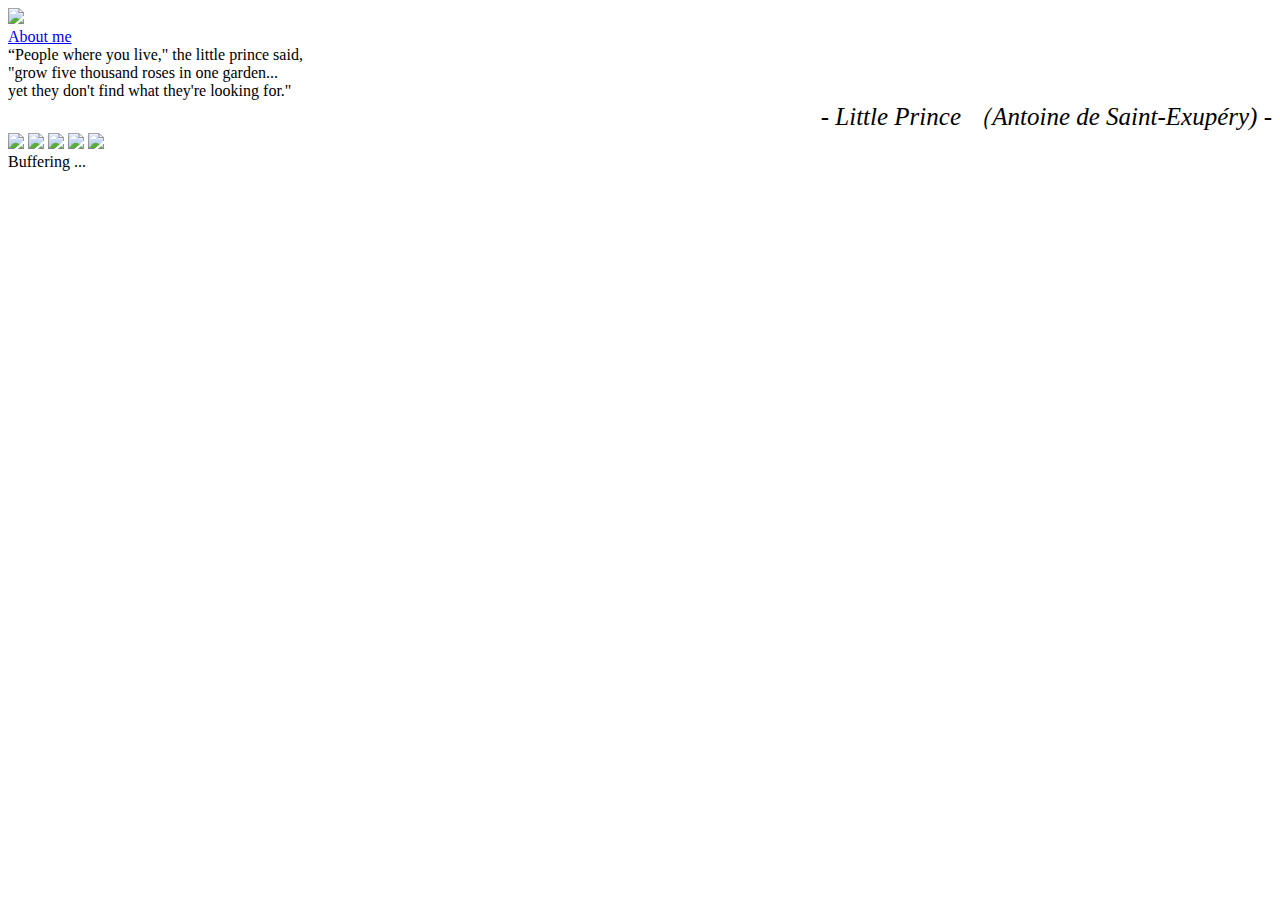
==== index.html @ 3e722022 "asd" ====
<!DOCTYPE html>
<html lang="en">

<head>
    <link rel="stylesheet" href="demo.css">
    <link rel="stylesheet" href="music.css">
    <link rel="stylesheet" type="text/css" href="https://fonts.googleapis.com/css?family=Amatic+SC" />
    <title>Favorite Abditory</title>
    <meta charset="UTF-8">
    <link rel="icon" type="image/svg+xml" href="favicon.svg">
    <meta name="viewport" content="width=device-width, initial-scale=1">
    <link rel="stylesheet" href="https://pro.fontawesome.com/releases/v5.10.0/css/all.css"
        integrity="sha384-AYmEC3Yw5cVb3ZcuHtOA93w35dYTsvhLPVnYs9eStHfGJvOvKxVfELGroGkvsg+p" crossorigin="anonymous" />
    <script src="https://cdnjs.cloudflare.com/ajax/libs/jquery/3.6.0/jquery.min.js"
        integrity="sha512-894YE6QWD5I59HgZOGReFYm4dnWc1Qt5NtvYSaNcOP+u1T9qYdvdihz0PPSiiqn/+/3e7Jo4EaG7TubfWGUrMQ=="
        crossorigin="anonymous" referrerpolicy="no-referrer"></script>
    <script src="https://cdnjs.cloudflare.com/ajax/libs/gsap/1.18.0/TweenMax.min.js"></script>
</head>

<body>
    <div id="main" class="main">
        <div class="header">
            <div class="container">
                <div id="logo" class="header-left flex">
                    <div class="logo flex">
                        <img src="logo.svg">
                    </div>
                </div>
                <div class="header-right flex">
                    <a href="https://google.com"><span>About me</span></a>
                </div>
            </div>
        </div>
        <div class="story">
            <div class="text_story">
                <div class="fade-in-up">
                    <span>“People where you live," the little prince said,
                        <br>"grow five thousand roses in one garden...
                        <br>yet they don't find what they're looking for."
                    </span>
                    <br>
                    <div style="text-align:right">
                        <small style="font-style:italic;font-size:25px; text-align:right;">- Little Prince （Antoine de Saint-Exupéry) -</small>
                    </div>
                </div>
            </div>
        </div>
        <div class="wrapperPlayer">
            <div id="app-cover"></div>
            <div id="player">
                <div id="player-track">
                    <div id="album-name"></div>
                    <div id="track-name"></div>
                    <div id="track-time">
                        <div id="current-time"></div>
                        <div id="track-length"></div>
                    </div>
                    <div id="s-area">
                        <div id="ins-time"></div>
                        <div id="s-hover"></div>
                        <div id="seek-bar"></div>
                    </div>
                </div>
                <div id="player-content">
                    <div id="album-art">
                        <img src="music/img/img1.jpg" class="active" id="_1">
                        <img src="music/img/img2.jpg" id="_2">
                        <img src="music/img/img3.jpg" id="_3">
                        <img src="music/img/img4.jpg" id="_4">
                        <img src="music/img/img5.jpg" id="_5">
                        <div id="buffer-box">Buffering ...</div>
                    </div>
                    <div id="player-controls">
                        <div class="control">
                            <div class="button" id="play-previous">
                                <i class="fas fa-backward"></i>
                            </div>
                        </div>
                        <div class="control">
                            <div class="button" id="play-pause-button">
                                <i class="fas fa-play"></i>
                            </div>
                        </div>
                        <div class="control">
                            <div class="button" id="play-next">
                                <i class="fas fa-forward"></i>
                            </div>
                        </div>
                    </div>
                </div>
            </div>

        </div>

    </div>
</body>
<script type="text/javascript" src="controlmusic.js"></script>
<script type="text/javascript" src="petal.js"></script>
<script type="text/javascript" src="controller.js"></script>
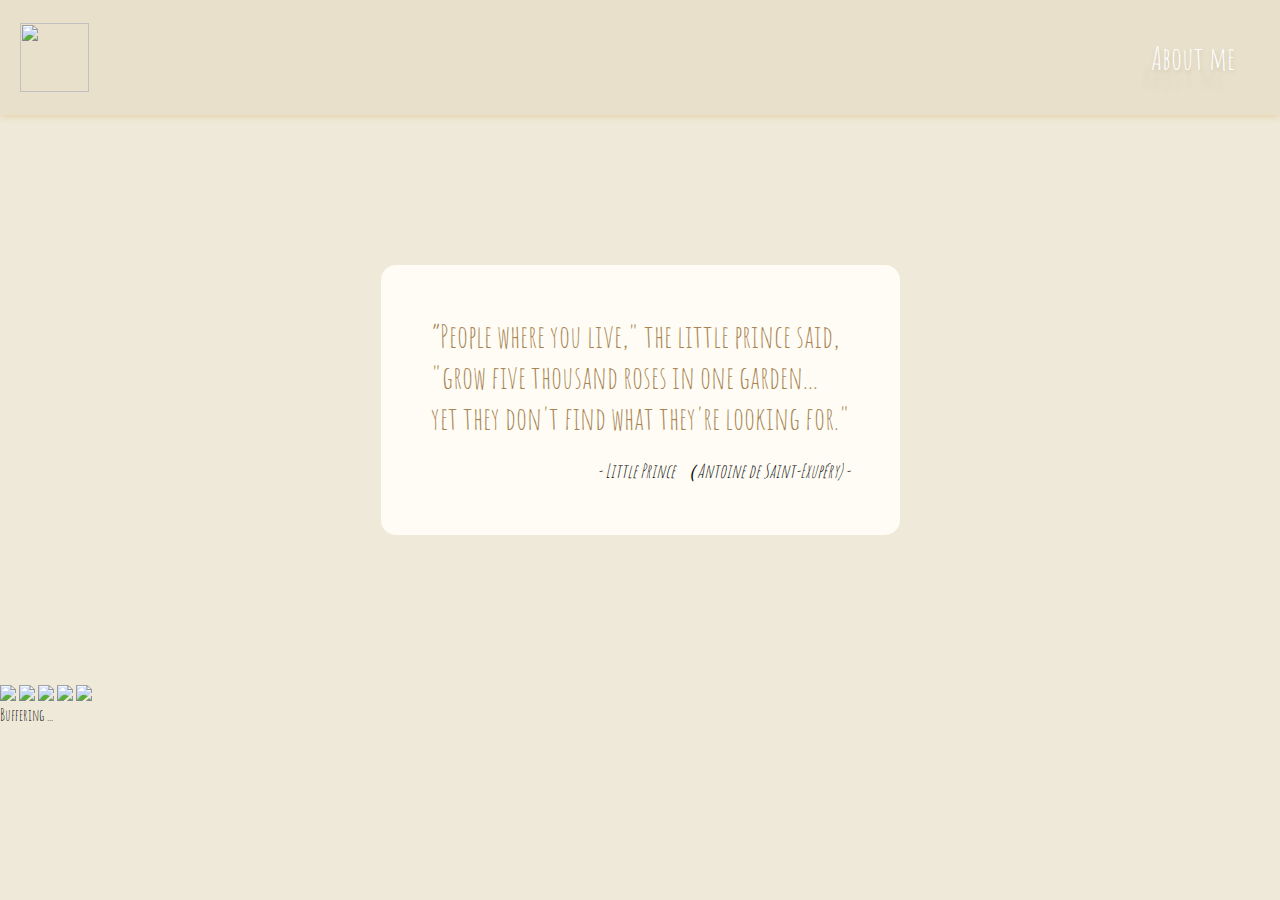
==== commit eb285696: "asdasd" ====
--- a/index.html
+++ b/index.html
@@ -40,7 +40,7 @@
                     </span>
                     <br>
                     <div style="text-align:right">
-                        <small style="font-style:italic;font-size:25px; text-align:right;">- Little Prince （Antoine de Saint-Exupéry) -</small>
+                        <small style="font-style:italic; font-size:1.2rem; text-align:right;">- Little Prince （Antoine de Saint-Exupéry) -</small>
                     </div>
                 </div>
             </div>
@@ -71,18 +71,18 @@
                         <div id="buffer-box">Buffering ...</div>
                     </div>
                     <div id="player-controls">
-                        <div class="control">
-                            <div class="button" id="play-previous">
+                        <div class="control flex">
+                            <div class="button flex" id="play-previous">
                                 <i class="fas fa-backward"></i>
                             </div>
                         </div>
-                        <div class="control">
-                            <div class="button" id="play-pause-button">
+                        <div class="control flex">
+                            <div class="button flex" id="play-pause-button">
                                 <i class="fas fa-play"></i>
                             </div>
                         </div>
-                        <div class="control">
-                            <div class="button" id="play-next">
+                        <div class="control flex">
+                            <div class="button flex" id="play-next">
                                 <i class="fas fa-forward"></i>
                             </div>
                         </div>
--- a/demo.css
+++ b/demo.css
@@ -0,0 +1,256 @@
+body {
+	background: #EEE9D9;
+	font-family: "Amatic SC";
+  padding: 0 !important;
+  margin:0 !important;
+}
+
+.header{
+    background-color: #E8E0CA;
+    box-shadow: 0 0 8px #E3C593;
+    padding: 20px 20px;
+    overflow:hidden;
+}
+
+.flex{
+  display:flex;
+  justify-content: center;
+  align-items: center;
+}
+.container{
+  margin: 0 auto; /* Center the DIV horizontally */
+}
+
+.header-left{
+  min-height:75px;
+  float:left;
+}
+.header-right {
+  min-height:75px;
+  float: right;
+}
+
+.header-right a{
+  display:inline-block;
+  text-decoration: none;
+  padding: 7px 25px;
+  color: #fff;
+  font-size: 2rem;
+    
+  text-shadow: 0px 2px 5px rgba(0,0,0,0.1),
+                 2px 2px 5px rgba(0,0,0,0.05),
+                 -10px 20px 5px rgba(0,0,0,0.05);
+}
+
+.header-right a:hover span{
+  color: #EBBE89;
+}
+
+.header-right a:hover{
+  -webkit-animation: breathing 1s ease-out infinite normal;
+  animation: breathing 1s ease-out infinite normal;
+  -webkit-font-smoothing: antialiased;
+}
+
+.logo{
+  position: relative;
+  cursor:grab;
+  -webkit-animation: breathing 4s ease-out infinite normal;
+  animation: breathing 4s ease-out infinite normal;
+  -webkit-font-smoothing: antialiased;
+
+}
+
+.logo img{
+  height:69px;
+  width:69px;
+  transition: transform 1s ease-in;
+}
+
+.logo:hover img{
+  transform: scale(1.25);
+}
+
+
+.header .title a:hover{
+    font-weight: 800;
+    color: #B3ACA5;
+}
+.main {
+    position:relative;
+    height:100vh;
+    overflow:hidden;
+}
+
+.main:after {
+   content : "";
+   display: block;
+   position: absolute;
+   top: 0;
+   left: 0;
+   background: url(background.jpg) no-repeat center center;
+   background-size: cover;
+   width: 100%;
+   height: 100%;
+   opacity : 0.2;
+   z-index: -1;
+}
+
+
+.text_story{
+    animation-name: example;
+    animation-duration: 4s;
+    animation-timing-function: linear;
+    animation-iteration-count: infinite;
+    background-color: #FEFCF4;
+    padding: 50px;
+    border-radius: 15px;
+}
+
+.story {
+    height: calc(100vh - 330px);
+    display:flex;
+    justify-content: center;
+    align-items: center;
+ } 
+
+ .story span{
+    font-size: 2rem;
+    color: #A88453;
+    display: block !important;
+ }
+
+
+ @keyframes fadeInUp {
+    0% {
+      opacity: 0;
+      transform: translateY(30px);
+    }
+  
+    100% {
+      opacity: 1;
+      transform: translateY(0);
+    }
+  }
+  
+  .fade-in-up {
+    -webkit-animation: fadeInUp 0.5s;
+    animation: fadeInUp 2s;
+  }
+
+
+
+@-webkit-keyframes breathing {
+  0% {
+    -webkit-transform: scale(0.9);
+    transform: scale(0.9);
+  }
+
+  25% {
+    -webkit-transform: scale(1);
+    transform: scale(1);
+  }
+
+  60% {
+    -webkit-transform: scale(0.9);
+    transform: scale(0.9);
+  }
+
+  100% {
+    -webkit-transform: scale(0.9);
+    transform: scale(0.9);
+  }
+}
+
+@keyframes breathing {
+  0% {
+    -webkit-transform: scale(0.9);
+    -ms-transform: scale(0.9);
+    transform: scale(0.9);
+  }
+
+  25% {
+    -webkit-transform: scale(1);
+    -ms-transform: scale(1);
+    transform: scale(1);
+  }
+
+  60% {
+    -webkit-transform: scale(0.9);
+    -ms-transform: scale(0.9);
+    transform: scale(0.9);
+  }
+
+  100% {
+    -webkit-transform: scale(0.9);
+    -ms-transform: scale(0.9);
+    transform: scale(0.9);
+  }
+}
+
+
+
+.dot{
+  width:10px;
+  height:10px;
+  left:-20px;
+  top:0;
+  position:absolute;
+  background: url(petal.svg);
+  z-index:999;
+  background-size: 100% 100%;
+}
+
+
+@media screen and (max-width:980px) {
+  .header {
+    font-size:1.5rem;
+  }
+
+  .header-left, .header-right{
+    min-height:50px;
+  }
+  
+
+  .logo img{
+    height:49px;
+    width:49px;
+  }
+
+  .header-right a{
+    font-size:1.5rem;
+  }
+
+
+  .text_story{
+    padding: 15px;
+  }
+
+  #app-cover{
+    left:20px !important;
+    right:20px !important;
+  }
+
+  #player-track{
+    left:35px !important;
+    right:35px !important;
+    padding: 33px 42px 30px 204px;
+  }
+
+  .button{
+    width:13px !important;
+    height:13px !important;
+    padding:16px !important;
+  }
+
+  .control{
+    padding:25px 0 !important ;
+  }
+
+  small{
+    font-size:0.75rem !important;
+  }
+  .text_story span{
+    font-size:1.25rem;
+  }
+}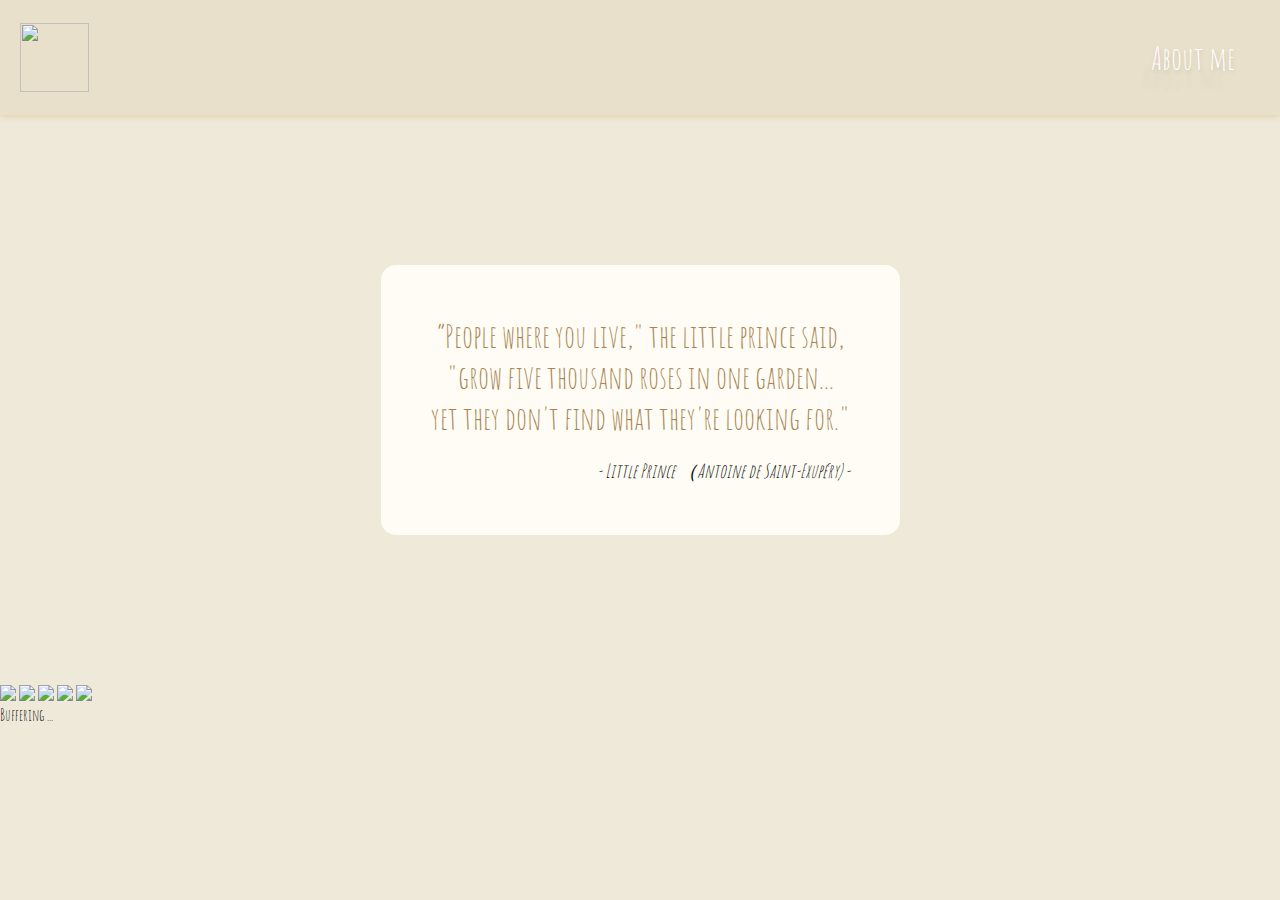
==== commit 3f18b9a7: "asdasd" ====
--- a/index.html
+++ b/index.html
@@ -34,13 +34,20 @@
         <div class="story">
             <div class="text_story">
                 <div class="fade-in-up">
-                    <span>“People where you live," the little prince said,
+                    <span class="text-desktop">“People where you live," the little prince said,
                         <br>"grow five thousand roses in one garden...
                         <br>yet they don't find what they're looking for."
                     </span>
+                    <span class="text-mobile">“People where you live," 
+                        <br>the little prince said,
+                        <br>"grow five thousand roses 
+                        <br> in one garden...
+                        <br>yet they don't find what 
+                        <br> they're looking for."
+                    </span>
                     <br>
-                    <div style="text-align:right">
-                        <small style="font-style:italic; font-size:1.2rem; text-align:right;">- Little Prince （Antoine de Saint-Exupéry) -</small>
+                    <div class="author">
+                        <small style="font-style:italic; font-size:1.2rem;">- Little Prince （Antoine de Saint-Exupéry) -</small>
                     </div>
                 </div>
             </div>
--- a/demo.css
+++ b/demo.css
@@ -117,7 +117,7 @@
  .story span{
     font-size: 2rem;
     color: #A88453;
-    display: block !important;
+    text-align: center;
  }
 
 
@@ -186,6 +186,13 @@
     -ms-transform: scale(0.9);
     transform: scale(0.9);
   }
+}
+
+.text-mobile{
+  display:none;
+}
+.text-desktop{
+  display:block;
 }
 
 
@@ -202,7 +209,11 @@
 }
 
 
-@media screen and (max-width:980px) {
+.author{
+  text-align: right !important;
+}
+
+@media screen and (max-width:800px) {
   .header {
     font-size:1.5rem;
   }
@@ -222,6 +233,9 @@
   }
 
 
+  .story{
+    height: calc(100vh - 370px) !important;
+  }
   .text_story{
     padding: 15px;
   }
@@ -231,6 +245,9 @@
     right:20px !important;
   }
 
+  .wrapperPlayer{
+    bottom:100px !important;
+  }
   #player-track{
     left:35px !important;
     right:35px !important;
@@ -250,7 +267,16 @@
   small{
     font-size:0.75rem !important;
   }
-  .text_story span{
-    font-size:1.25rem;
-  }
+
+  .text-mobile{
+    display:block !important;
+  }
+  .text-desktop{
+    display:none !important;
+  }
+
+  .author{
+    text-align: center !important;
+  }
+  
 }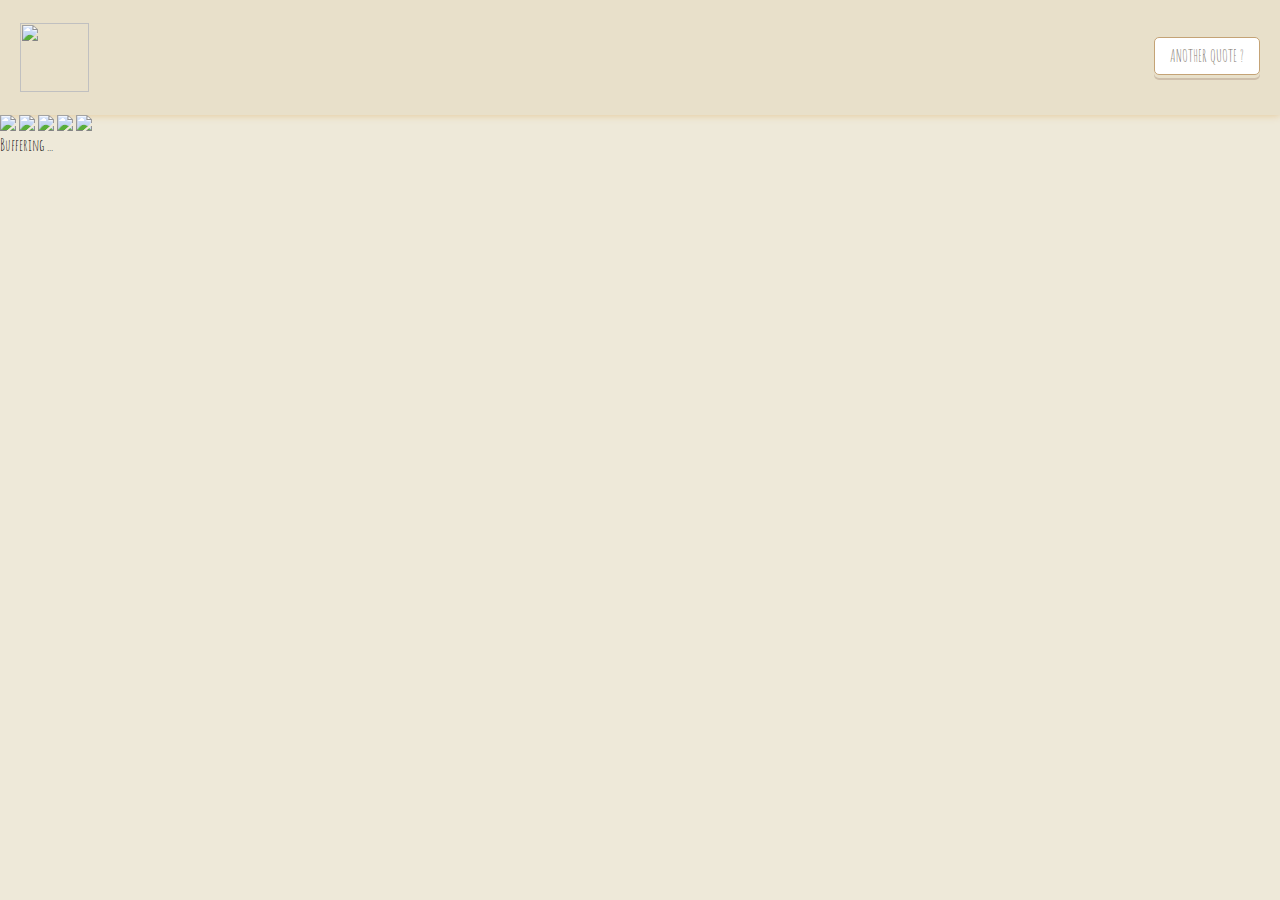
==== commit 7134a1a5: "update thumnail" ====
--- a/index.html
+++ b/index.html
@@ -2,105 +2,117 @@
 <html lang="en">
 
 <head>
-    <link rel="stylesheet" href="demo.css">
-    <link rel="stylesheet" href="music.css">
-    <link rel="stylesheet" type="text/css" href="https://fonts.googleapis.com/css?family=Amatic+SC" />
-    <title>Favorite Abditory</title>
-    <meta charset="UTF-8">
-    <link rel="icon" type="image/svg+xml" href="favicon.svg">
-    <meta name="viewport" content="width=device-width, initial-scale=1">
-    <link rel="stylesheet" href="https://pro.fontawesome.com/releases/v5.10.0/css/all.css"
-        integrity="sha384-AYmEC3Yw5cVb3ZcuHtOA93w35dYTsvhLPVnYs9eStHfGJvOvKxVfELGroGkvsg+p" crossorigin="anonymous" />
-    <script src="https://cdnjs.cloudflare.com/ajax/libs/jquery/3.6.0/jquery.min.js"
-        integrity="sha512-894YE6QWD5I59HgZOGReFYm4dnWc1Qt5NtvYSaNcOP+u1T9qYdvdihz0PPSiiqn/+/3e7Jo4EaG7TubfWGUrMQ=="
-        crossorigin="anonymous" referrerpolicy="no-referrer"></script>
-    <script src="https://cdnjs.cloudflare.com/ajax/libs/gsap/1.18.0/TweenMax.min.js"></script>
+	<link rel="stylesheet" href="demo.css">
+	<link rel="stylesheet" href="music.css">
+	<link rel="stylesheet" type="text/css" href="https://fonts.googleapis.com/css?family=Amatic+SC" />
+	<title>Favorite Abditory</title>
+	<meta charset="UTF-8">
+	<meta property="og:image" content="https://www.artmajeur.com/medias/hd/l/i/ling-2/artwork/13701560_garden-rose-5.jpg" />
+	<meta property="og:image:width" content="1280" />
+	<meta property="og:image:height" content="720"; />
+	<meta name="twitter:card" content="summary_large_image">
+	<meta name="twitter:site" content="@FavoriteAbditory">
+	<meta name="twitter:creator" content="@FavoriteAbditory">
+	<meta name="twitter:title" content="Favorite Abditory">
+	<meta name="twitter:description" content="Favorite Abditory">
+	<meta name="twitter:image" content="https://www.artmajeur.com/medias/hd/l/i/ling-2/artwork/13701560_garden-rose-5.jpg">
+	<link rel="icon" type="image/svg+xml" href="favicon.svg">
+	<meta name="viewport" content="width=device-width, initial-scale=1">
+	<link rel="stylesheet" href="https://pro.fontawesome.com/releases/v5.10.0/css/all.css"
+		integrity="sha384-AYmEC3Yw5cVb3ZcuHtOA93w35dYTsvhLPVnYs9eStHfGJvOvKxVfELGroGkvsg+p" crossorigin="anonymous" />
+	<script src="https://cdnjs.cloudflare.com/ajax/libs/jquery/3.6.0/jquery.min.js"
+		integrity="sha512-894YE6QWD5I59HgZOGReFYm4dnWc1Qt5NtvYSaNcOP+u1T9qYdvdihz0PPSiiqn/+/3e7Jo4EaG7TubfWGUrMQ=="
+		crossorigin="anonymous" referrerpolicy="no-referrer"></script>
+	<script src="https://cdnjs.cloudflare.com/ajax/libs/gsap/1.18.0/TweenMax.min.js"></script>
+	<link
+		rel="stylesheet"
+		href="https://cdnjs.cloudflare.com/ajax/libs/animate.css/4.1.1/animate.min.css"
+		/>
 </head>
 
 <body>
-    <div id="main" class="main">
-        <div class="header">
-            <div class="container">
-                <div id="logo" class="header-left flex">
-                    <div class="logo flex">
-                        <img src="logo.svg">
-                    </div>
-                </div>
-                <div class="header-right flex">
-                    <a href="https://google.com"><span>About me</span></a>
-                </div>
-            </div>
-        </div>
-        <div class="story">
-            <div class="text_story">
-                <div class="fade-in-up">
-                    <span class="text-desktop">“People where you live," the little prince said,
-                        <br>"grow five thousand roses in one garden...
-                        <br>yet they don't find what they're looking for."
-                    </span>
-                    <span class="text-mobile">“People where you live," 
-                        <br>the little prince said,
-                        <br>"grow five thousand roses 
-                        <br> in one garden...
-                        <br>yet they don't find what 
-                        <br> they're looking for."
-                    </span>
-                    <br>
-                    <div class="author">
-                        <small style="font-style:italic; font-size:1.2rem;">- Little Prince （Antoine de Saint-Exupéry) -</small>
-                    </div>
-                </div>
-            </div>
-        </div>
-        <div class="wrapperPlayer">
-            <div id="app-cover"></div>
-            <div id="player">
-                <div id="player-track">
-                    <div id="album-name"></div>
-                    <div id="track-name"></div>
-                    <div id="track-time">
-                        <div id="current-time"></div>
-                        <div id="track-length"></div>
-                    </div>
-                    <div id="s-area">
-                        <div id="ins-time"></div>
-                        <div id="s-hover"></div>
-                        <div id="seek-bar"></div>
-                    </div>
-                </div>
-                <div id="player-content">
-                    <div id="album-art">
-                        <img src="music/img/img1.jpg" class="active" id="_1">
-                        <img src="music/img/img2.jpg" id="_2">
-                        <img src="music/img/img3.jpg" id="_3">
-                        <img src="music/img/img4.jpg" id="_4">
-                        <img src="music/img/img5.jpg" id="_5">
-                        <div id="buffer-box">Buffering ...</div>
-                    </div>
-                    <div id="player-controls">
-                        <div class="control flex">
-                            <div class="button flex" id="play-previous">
-                                <i class="fas fa-backward"></i>
-                            </div>
-                        </div>
-                        <div class="control flex">
-                            <div class="button flex" id="play-pause-button">
-                                <i class="fas fa-play"></i>
-                            </div>
-                        </div>
-                        <div class="control flex">
-                            <div class="button flex" id="play-next">
-                                <i class="fas fa-forward"></i>
-                            </div>
-                        </div>
-                    </div>
-                </div>
-            </div>
+	<div id="main" class="main">
+		<div class="header">
+			<div class="container">
+				<div id="logo" class="header-left flex">
+					<div class="logo flex">
+						<img src="logo.svg">
+					</div>
+				</div>
+				<div class="header-right flex">
+					<div class="another-quote">
+						<a href="#" class="hand-draw-btn btn">
+							<span class="hand-draw-context">Another Quote ?</span>
+						</a>
+					</div>
+				</div>
+			</div>
+		</div>
+		<div class="story">
+			<div class="text_story fade-in-up " style="display:none">
+				<div class="text">
+					<div>
+						<span id="quote" class="quote css-typing">
+						</span>
+						</div>
+					<br>
+					<div id="author" class="author">
+						<a href="#" class="hand-draw-btn btn">
+							<span class="hand-draw-context author-text"></span>
+						</a>
+					</div>
+				</div>
+			</div>
+		</div>
+		<div class="wrapperPlayer">
+			<div id="app-cover"></div>
+			<div id="player">
+				<div id="player-track">
+					<div id="album-name"></div>
+					<div id="track-name"></div>
+					<div id="track-time">
+						<div id="current-time"></div>
+						<div id="track-length"></div>
+					</div>
+					<div id="s-area">
+						<div id="ins-time"></div>
+						<div id="s-hover"></div>
+						<div id="seek-bar"></div>
+					</div>
+				</div>
+				<div id="player-content">
+					<div id="album-art">
+						<img src="music/img/img1.jpg" class="active" id="_1">
+						<img src="music/img/img2.jpg" id="_2">
+						<img src="music/img/img3.jpg" id="_3">
+						<img src="music/img/img4.jpg" id="_4">
+						<img src="music/img/img5.jpg" id="_5">
+						<div id="buffer-box">Buffering ...</div>
+					</div>
+					<div id="player-controls">
+						<div class="control flex">
+							<div class="button flex" id="play-previous">
+								<i class="fas fa-backward"></i>
+							</div>
+						</div>
+						<div class="control flex">
+							<div class="button flex" id="play-pause-button">
+								<i class="fas fa-play"></i>
+							</div>
+						</div>
+						<div class="control flex">
+							<div class="button flex" id="play-next">
+								<i class="fas fa-forward"></i>
+							</div>
+						</div>
+					</div>
+				</div>
+			</div>
 
-        </div>
+		</div>
 
-    </div>
+	</div>
 </body>
 <script type="text/javascript" src="controlmusic.js"></script>
 <script type="text/javascript" src="petal.js"></script>
-<script type="text/javascript" src="controller.js"></script>+<script type="text/javascript" src="controller.js"></script>
--- a/demo.css
+++ b/demo.css
@@ -28,28 +28,6 @@
 .header-right {
   min-height:75px;
   float: right;
-}
-
-.header-right a{
-  display:inline-block;
-  text-decoration: none;
-  padding: 7px 25px;
-  color: #fff;
-  font-size: 2rem;
-    
-  text-shadow: 0px 2px 5px rgba(0,0,0,0.1),
-                 2px 2px 5px rgba(0,0,0,0.05),
-                 -10px 20px 5px rgba(0,0,0,0.05);
-}
-
-.header-right a:hover span{
-  color: #EBBE89;
-}
-
-.header-right a:hover{
-  -webkit-animation: breathing 1s ease-out infinite normal;
-  animation: breathing 1s ease-out infinite normal;
-  -webkit-font-smoothing: antialiased;
 }
 
 .logo{
@@ -97,28 +75,44 @@
 }
 
 
+.text_story .text{
+  transition: all 0.25s ease-in;
+}
+
 .text_story{
     animation-name: example;
     animation-duration: 4s;
     animation-timing-function: linear;
     animation-iteration-count: infinite;
     background-color: #FEFCF4;
-    padding: 50px;
+    padding: 0px;
     border-radius: 15px;
+    margin:50px;
 }
 
 .story {
-    height: calc(100vh - 330px);
+    position: absolute;
+    width:100%;
+    top:50%;
+    left:50%;
+    transform: translate(-50%, -50%);
     display:flex;
     justify-content: center;
     align-items: center;
  } 
 
- .story span{
-    font-size: 2rem;
+ .story .quote{
+    font-size: 2.5rem;
     color: #A88453;
     text-align: center;
  }
+
+
+
+.author-text{
+  font-style:italic; 
+  padding: 10px;
+}
 
 
  @keyframes fadeInUp {
@@ -188,13 +182,6 @@
   }
 }
 
-.text-mobile{
-  display:none;
-}
-.text-desktop{
-  display:block;
-}
-
 
 
 .dot{
@@ -210,7 +197,9 @@
 
 
 .author{
-  text-align: right !important;
+  text-align: center !important;
+  padding:10px;
+  margin-top: 15px;
 }
 
 @media screen and (max-width:800px) {
@@ -232,51 +221,114 @@
     font-size:1.5rem;
   }
 
-
-  .story{
-    height: calc(100vh - 370px) !important;
-  }
   .text_story{
     padding: 15px;
   }
 
   #app-cover{
-    left:20px !important;
-    right:20px !important;
+    left:10% !important;
+    right:10% !important;
+  }
+
+  #player-controls{
+    width: 220px !important;
+  }
+
+  #player-track{
+    left:17% !important;
+    right:17% !important;
+    padding: 0px 10px 10px 25% !important;
+  }
+
+  #player-track.active{
+    top:-80px !important;
+  }
+
+  .story {
+    top:45% !important;
+  }
+
+  .button{
+    width:10px !important;
+    height:10px !important;
+    padding:16px !important;
+  }
+  .button i{
+    font-size: 13px !important;
+  }
+
+  #album-art{
+    width:100px !important;
+    height:100px !important;
+  }
+  .control{
+    width:30% !important;
+    padding:25px 0 !important ;
+  }
+
+  .author-text{
+    font-size:1.2rem !important;
+  }
+
+
+  .story .text{
+    padding:5px !important;
+  }
+
+  .story .quote{
+    font-size:2rem !important;
   }
 
   .wrapperPlayer{
-    bottom:100px !important;
-  }
-  #player-track{
-    left:35px !important;
-    right:35px !important;
-    padding: 33px 42px 30px 204px;
-  }
-
-  .button{
-    width:13px !important;
-    height:13px !important;
-    padding:16px !important;
-  }
-
-  .control{
-    padding:25px 0 !important ;
-  }
-
-  small{
-    font-size:0.75rem !important;
-  }
-
-  .text-mobile{
-    display:block !important;
-  }
-  .text-desktop{
-    display:none !important;
-  }
-
-  .author{
-    text-align: center !important;
+    bottom: 10px !important;
   }
   
+}
+.story .text{
+  text-align: center;
+  padding:35px;
+  padding-bottom: 15px;
+}
+
+.hand-draw-btn
+.hand-draw-context {
+  background: #FFF;
+  display: block;
+  padding: 8px 15px;
+  border-radius: 5px;
+  border: 1.5px solid #c4a376;
+}
+.hand-draw-btn:hover {
+  box-shadow: 0 2px 0 #A88453, 0 2px 0px 2px #fde1b9;
+}
+.hand-draw-btn:active {
+  top: 4px;
+  padding-bottom: 0px;
+  box-shadow: 0 1px 0 #ccb594;
+}
+.hand-draw-btn {
+  display: inline-block;
+  position: relative;
+  text-transform: uppercase;
+  color: #81796e;
+  text-decoration: none;
+  padding-bottom: 3px;
+  border-radius: 5px;
+  box-shadow: 0 2px 0 #cebfab;
+  transition: padding 0.1s, box-shadow 0.1s, top 0.1s;
+  background-image: url("hdb.png");
+}
+
+.another-quote{
+  margin-left: 25px;
+}
+
+.another-quote .btn:hover{
+  animation: bounce; /* referring directly to the animation's @keyframe declaration */
+  animation-duration: 2s; /* don't forget to set a duration! */
+  animation-iteration-count: infinite;
+}
+
+.css-typing{
+  transition: all 1s ease-in;
 }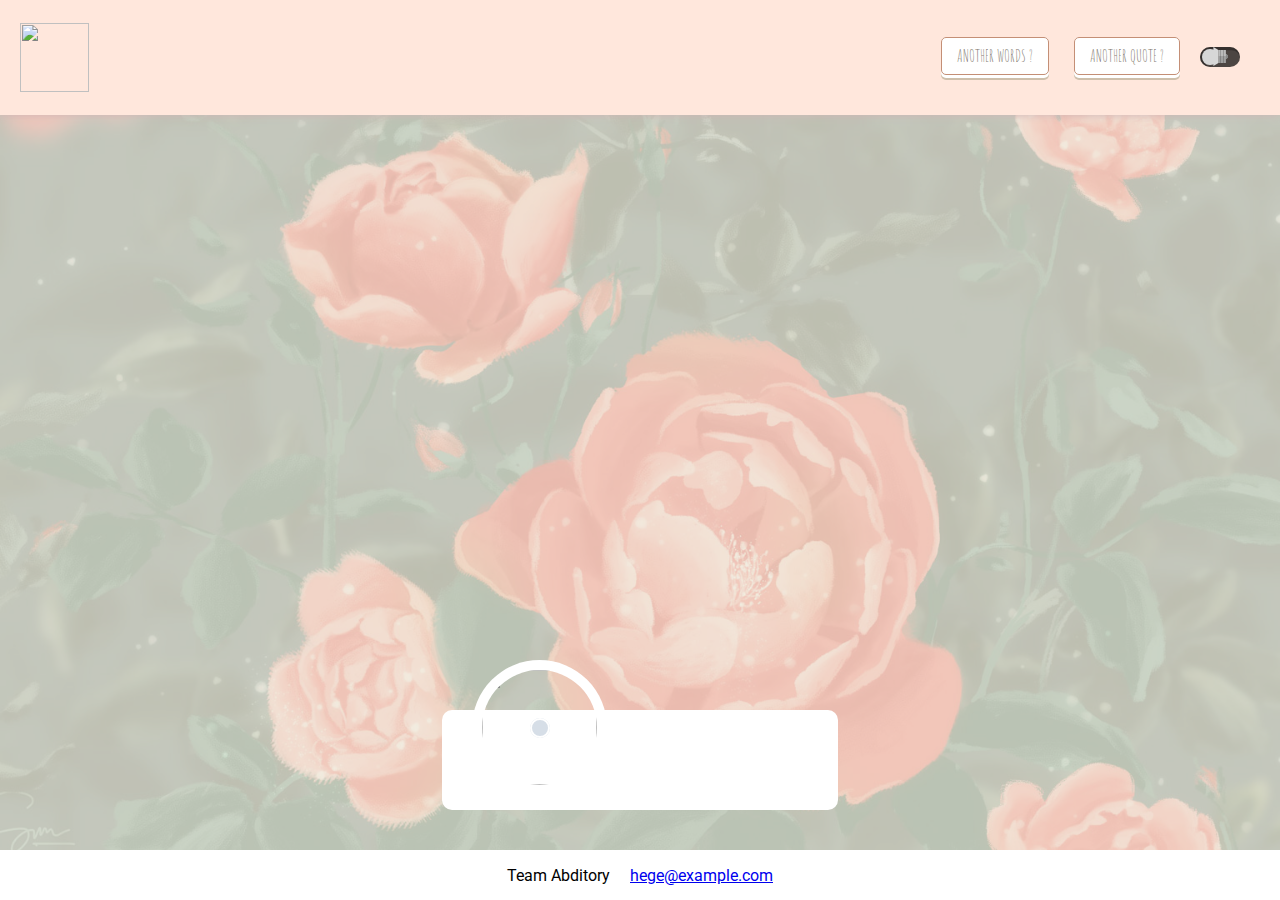
==== commit 3a02a1ec: "update footer" ====
--- a/index.html
+++ b/index.html
@@ -3,19 +3,33 @@
 
 <head>
 	<link rel="stylesheet" href="demo.css">
+	<link rel="stylesheet" href="dark-theme.css">
 	<link rel="stylesheet" href="music.css">
+	<link rel="stylesheet" href="animation.css">
 	<link rel="stylesheet" type="text/css" href="https://fonts.googleapis.com/css?family=Amatic+SC" />
+	<link rel="preconnect" href="https://fonts.googleapis.com">
+<link rel="preconnect" href="https://fonts.gstatic.com" crossorigin>
+<link href="https://fonts.googleapis.com/css2?family=Roboto:ital,wght@0,100;0,300;1,300&display=swap" rel="stylesheet">
 	<title>Favorite Abditory</title>
 	<meta charset="UTF-8">
-	<meta property="og:image" content="https://www.artmajeur.com/medias/hd/l/i/ling-2/artwork/13701560_garden-rose-5.jpg" />
+	<meta name="twitter:card" content="summary" />
+	<meta name="twitter:site" content="@favoriteabditory" />
+	<meta name="twitter:creator" content="@abditory" />
+	<meta property="og:image"
+		content="https://www.artmajeur.com/medias/hd/l/i/ling-2/artwork/13701560_garden-rose-5.jpg" />
 	<meta property="og:image:width" content="1280" />
-	<meta property="og:image:height" content="720"; />
-	<meta name="twitter:card" content="summary_large_image">
-	<meta name="twitter:site" content="@FavoriteAbditory">
-	<meta name="twitter:creator" content="@FavoriteAbditory">
-	<meta name="twitter:title" content="Favorite Abditory">
-	<meta name="twitter:description" content="Favorite Abditory">
-	<meta name="twitter:image" content="https://www.artmajeur.com/medias/hd/l/i/ling-2/artwork/13701560_garden-rose-5.jpg">
+	<meta property="og:image:type" content="image/jpg" />
+	<meta property="og:type" content="quote" />
+	<meta property="og:image:height" content="720" ; />
+	<meta property="og:locale" content="en_GB" />
+	<meta property="og:site_name" content="Abditory" />
+	<meta property="og:image:alt"
+		content="'People where you live,' the little prince said, 'grow five thousand roses in one garden... yet they don't find what they're looking for." />
+	<meta property="og:url" content="https://Abditory.art" />
+	<meta property="og:title" content="Favorite Abditory" />
+	<meta property="og:description"
+		content="'People where you live,' the little prince said, 'grow five thousand roses in one garden... yet they don't find what they're looking for." />
+
 	<link rel="icon" type="image/svg+xml" href="favicon.svg">
 	<meta name="viewport" content="width=device-width, initial-scale=1">
 	<link rel="stylesheet" href="https://pro.fontawesome.com/releases/v5.10.0/css/all.css"
@@ -24,26 +38,52 @@
 		integrity="sha512-894YE6QWD5I59HgZOGReFYm4dnWc1Qt5NtvYSaNcOP+u1T9qYdvdihz0PPSiiqn/+/3e7Jo4EaG7TubfWGUrMQ=="
 		crossorigin="anonymous" referrerpolicy="no-referrer"></script>
 	<script src="https://cdnjs.cloudflare.com/ajax/libs/gsap/1.18.0/TweenMax.min.js"></script>
-	<link
-		rel="stylesheet"
-		href="https://cdnjs.cloudflare.com/ajax/libs/animate.css/4.1.1/animate.min.css"
-		/>
+	<link rel="stylesheet" href="https://cdnjs.cloudflare.com/ajax/libs/animate.css/4.1.1/animate.min.css" />
+	<!-- Global site tag (gtag.js) - Google Analytics -->
+	<script async src="https://www.googletagmanager.com/gtag/js?id=G-ZXF8VVCK0E"></script>
+	<script>
+		window.dataLayer = window.dataLayer || [];
+		function gtag(){dataLayer.push(arguments);}
+		gtag('js', new Date());
+
+		gtag('config', 'G-ZXF8VVCK0E');
+	</script>
+	<!-- Google Tag Manager -->
+	<script>(function(w,d,s,l,i){w[l]=w[l]||[];w[l].push({'gtm.start':
+		new Date().getTime(),event:'gtm.js'});var f=d.getElementsByTagName(s)[0],
+		j=d.createElement(s),dl=l!='dataLayer'?'&l='+l:'';j.async=true;j.src=
+		'https://www.googletagmanager.com/gtm.js?id='+i+dl;f.parentNode.insertBefore(j,f);
+		})(window,document,'script','dataLayer','GTM-TG2Q4VF');
+		</script>
+	<!-- End Google Tag Manager -->
 </head>
 
 <body>
+	<!-- Google Tag Manager (noscript) -->
+<noscript><iframe src="https://www.googletagmanager.com/ns.html?id=GTM-TG2Q4VF"
+	height="0" width="0" style="display:none;visibility:hidden"></iframe></noscript>
+	<!-- End Google Tag Manager (noscript) -->
 	<div id="main" class="main">
 		<div class="header">
 			<div class="container">
 				<div id="logo" class="header-left flex">
 					<div class="logo flex">
-						<img src="logo.svg">
+						<img src="logo.svg" loading="lazy">
 					</div>
 				</div>
 				<div class="header-right flex">
+					<div class="another-word">
+						<a href="#" class="hand-draw-btn btn">
+							<span class="hand-draw-context">Another Words ?</span>
+						</a>
+					</div>
 					<div class="another-quote">
 						<a href="#" class="hand-draw-btn btn">
 							<span class="hand-draw-context">Another Quote ?</span>
 						</a>
+					</div>
+					<div class="bulk">
+						<input class="bulk-toggle" type="checkbox">
 					</div>
 				</div>
 			</div>
@@ -52,15 +92,25 @@
 			<div class="text_story fade-in-up " style="display:none">
 				<div class="text">
 					<div>
+						<span id="word" class="quote css-typing" style="display:block"></span>
 						<span id="quote" class="quote css-typing">
 						</span>
-						</div>
+					</div>
 					<br>
 					<div id="author" class="author">
 						<a href="#" class="hand-draw-btn btn">
 							<span class="hand-draw-context author-text"></span>
 						</a>
+						<div id="author-img" class="author-img">
+							<div class="info">
+								<div class="des"></div>
+								<div class="seemore flex"><span class="animate__animated animate__bounce">(Click to see more ...)</span>
+								</div>
+							</div>
+							<img loading="lazy">
+						</div>
 					</div>
+
 				</div>
 			</div>
 		</div>
@@ -82,11 +132,11 @@
 				</div>
 				<div id="player-content">
 					<div id="album-art">
-						<img src="music/img/img1.jpg" class="active" id="_1">
-						<img src="music/img/img2.jpg" id="_2">
-						<img src="music/img/img3.jpg" id="_3">
-						<img src="music/img/img4.jpg" id="_4">
-						<img src="music/img/img5.jpg" id="_5">
+						<img src="music/img/img1.jpg" loading="lazy" class="active" id="_1">
+						<img src="music/img/img2.jpg" loading="lazy" id="_2">
+						<img src="music/img/img3.jpg" loading="lazy" id="_3">
+						<img src="music/img/img4.jpg" loading="lazy" id="_4">
+						<img src="music/img/img5.jpg" loading="lazy" id="_5">
 						<div id="buffer-box">Buffering ...</div>
 					</div>
 					<div id="player-controls">
@@ -110,8 +160,13 @@
 			</div>
 
 		</div>
-
+		<div class="footer flex">
+				<span style="margin:0 10px" >Team Abditory</span>
+				<a style="margin:0 10px" href="mailto:hege@example.com">hege@example.com</a></p>
+		</div>
 	</div>
+	<div class="wrapper-loading"></div>
+	<div class="lds-heart"><div></div></div>
 </body>
 <script type="text/javascript" src="controlmusic.js"></script>
 <script type="text/javascript" src="petal.js"></script>
--- a/demo.css
+++ b/demo.css
@@ -6,8 +6,9 @@
 }
 
 .header{
-    background-color: #E8E0CA;
-    box-shadow: 0 0 8px #E3C593;
+    background-color: #ffe7dc;
+    --box-shadow-color: #cfb6b6;
+    box-shadow: 0 0 8px var(--box-shadow-color);
     padding: 20px 20px;
     overflow:hidden;
 }
@@ -70,7 +71,7 @@
    background-size: cover;
    width: 100%;
    height: 100%;
-   opacity : 0.2;
+   opacity : 0.25;
    z-index: -1;
 }
 
@@ -114,76 +115,6 @@
   padding: 10px;
 }
 
-
- @keyframes fadeInUp {
-    0% {
-      opacity: 0;
-      transform: translateY(30px);
-    }
-  
-    100% {
-      opacity: 1;
-      transform: translateY(0);
-    }
-  }
-  
-  .fade-in-up {
-    -webkit-animation: fadeInUp 0.5s;
-    animation: fadeInUp 2s;
-  }
-
-
-
-@-webkit-keyframes breathing {
-  0% {
-    -webkit-transform: scale(0.9);
-    transform: scale(0.9);
-  }
-
-  25% {
-    -webkit-transform: scale(1);
-    transform: scale(1);
-  }
-
-  60% {
-    -webkit-transform: scale(0.9);
-    transform: scale(0.9);
-  }
-
-  100% {
-    -webkit-transform: scale(0.9);
-    transform: scale(0.9);
-  }
-}
-
-@keyframes breathing {
-  0% {
-    -webkit-transform: scale(0.9);
-    -ms-transform: scale(0.9);
-    transform: scale(0.9);
-  }
-
-  25% {
-    -webkit-transform: scale(1);
-    -ms-transform: scale(1);
-    transform: scale(1);
-  }
-
-  60% {
-    -webkit-transform: scale(0.9);
-    -ms-transform: scale(0.9);
-    transform: scale(0.9);
-  }
-
-  100% {
-    -webkit-transform: scale(0.9);
-    -ms-transform: scale(0.9);
-    transform: scale(0.9);
-  }
-}
-
-
-
 .dot{
   width:10px;
   height:10px;
@@ -200,9 +131,15 @@
   text-align: center !important;
   padding:10px;
   margin-top: 15px;
+  position: relative;
 }
 
 @media screen and (max-width:800px) {
+  .container{
+    display: flex;
+    justify-content: center;
+    align-items: center;
+  }
   .header {
     font-size:1.5rem;
   }
@@ -276,11 +213,19 @@
   }
 
   .story .quote{
-    font-size:2rem !important;
+    font-size:2rem;
   }
 
   .wrapperPlayer{
-    bottom: 10px !important;
+    bottom: 75px !important;
+  }
+
+  .author-img{
+    display:none !important;
+  }
+
+  .defination-text{
+    min-width:80vw !important;
   }
   
 }
@@ -296,7 +241,8 @@
   display: block;
   padding: 8px 15px;
   border-radius: 5px;
-  border: 1.5px solid #c4a376;
+  border: 1.5px solid #c48f76;
+  position: relative;
 }
 .hand-draw-btn:hover {
   box-shadow: 0 2px 0 #A88453, 0 2px 0px 2px #fde1b9;
@@ -314,21 +260,205 @@
   text-decoration: none;
   padding-bottom: 3px;
   border-radius: 5px;
-  box-shadow: 0 2px 0 #cebfab;
+  box-shadow: 0 2px 0 var(--box-shadow-color);
+  --box-shadow-color: #cebfab;
   transition: padding 0.1s, box-shadow 0.1s, top 0.1s;
   background-image: url("hdb.png");
-}
-
-.another-quote{
+  background-color: #FFF;
+}
+
+.another-quote, .another-word{
   margin-left: 25px;
 }
 
-.another-quote .btn:hover{
-  animation: bounce; /* referring directly to the animation's @keyframe declaration */
-  animation-duration: 2s; /* don't forget to set a duration! */
+.another-quote .btn:hover, .another-word .btn:hover{
+  animation: pulse; /* referring directly to the animation's @keyframe declaration */
+  animation-duration: 3s; /* don't forget to set a duration! */
   animation-iteration-count: infinite;
 }
 
 .css-typing{
   transition: all 1s ease-in;
+}
+
+
+.hand-draw-btn:hover + .author-img{
+  display: flex;
+  animation: fadeIn;
+  animation-duration: 2s;
+}
+
+
+.author{
+  position: relative;
+}
+
+.author-img{
+  position: absolute;
+  top: 0;
+  right: 40%;
+  height: 300px;
+  width: 600px;
+  display: none;
+  transform: translate(100%, -100%);
+  border-radius: 10px;
+  box-shadow: 0 0 15px #867860;
+  
+}
+
+.author-img .info{
+  display:flex;
+  flex-direction: column;
+  width:50%;
+  height:100%;
+  text-align: justify;
+  overflow: hidden;
+  border-radius: 5px 0px 0px 5px;
+  background-color: #fff;
+}
+
+.author-img .info .seemore{
+  height:30%;
+  width:100%;
+  color:#c9c7c5;
+  font-size:1.25rem;
+}
+
+.author-img .info .des{
+  width:100%;
+  height:70%;
+  background-color: #fff;
+  text-align: justify;
+  overflow: hidden;
+  border-radius: 5px 0px 0px 5px;
+  text-overflow: ellipsis;
+  padding-top: 10px;
+}
+
+
+.author-img .info p{
+  font-family: 'Roboto', sans-serif;
+  overflow: hidden;
+  display: -webkit-box;
+  -webkit-line-clamp: 10;
+  -webkit-box-orient: vertical;
+  background:#fff;
+  position:relative;
+  padding: 0px 30px;
+  color:#b39367;
+}
+
+.author-img img{
+  height: 300px;
+  width:300px;
+  border-radius: 0px 5px 5px 0px;
+  overflow: hidden;
+  object-fit: cover;
+}
+
+.bulk-toggle {
+	background-color: rgba(0,0,0,0.7);
+	border-radius: 0.75em;
+	box-shadow: 0.125em 0.125em 0 0.125em rgba(0,0,0,0.3) inset;
+	color: #fdea7b;
+	display: inline-flex;
+	align-items: center;
+	margin: auto;
+	padding: 0.15em;
+	width: 3em;
+	height: 1.5em;
+	transition: background-color 0.1s 0.3s ease-out, box-shadow 0.1s 0.3s ease-out;
+	-webkit-appearance: none;
+	-moz-appearance: none;
+	appearance: none;
+}
+
+
+.bulk{
+  padding: 20px;
+	text-align: center;	
+}
+.bulk-toggle:before, .bulk-toggle:after {
+	content: "";
+	display: block;
+}
+.bulk-toggle:before {
+	background-color: #d7d7d7;
+	border-radius: 50%;
+	width: 1.2em;
+	height: 1.2em;
+	transition: background-color 0.1s 0.3s ease-out, transform 0.3s ease-out;
+	z-index: 1;
+}
+.bulk-toggle:after {
+	background:
+		linear-gradient(transparent 50%, rgba(0,0,0,0.15) 0) 0 50% / 50% 100%,
+		repeating-linear-gradient(90deg,#bbb 0,#bbb,#bbb 20%,#999 20%,#999 40%) 0 50% / 50% 100%,
+		radial-gradient(circle at 50% 50%,#888 25%, transparent 26%);
+	background-repeat: no-repeat;
+	border: 0.25em solid transparent;
+	border-left: 0.4em solid #d8d8d8;
+	border-right: 0 solid transparent;
+	transition: border-left-color 0.1s 0.3s ease-out, transform 0.3s ease-out;
+	transform: translateX(-22.5%);
+	transform-origin: 25% 50%;
+	width: 1.2em;
+	height: 1em;
+}
+/* Checked */
+.bulk-toggle:checked {
+	background-color: rgba(0,0,0,0.45);
+	box-shadow: 0.125em 0.125em 0 0.125em rgba(0,0,0,0.1) inset;
+}
+.bulk-toggle:checked:before {
+	background-color: currentColor;
+	transform: translateX(125%)
+}
+.bulk-toggle:checked:after {
+	border-left-color: currentColor;
+	transform: translateX(-2.5%) rotateY(180deg);
+}
+/* Other States */
+.bulk-toggle:focus {
+	/* Usually an anti-A11Y practice but set to remove an annoyance just for this demo */
+	outline: 0;
+}
+
+
+
+
+.wrapper-loading{
+  position: fixed;
+  display: none;
+  top:0;
+  bottom: 0;
+  left:0;
+  right:0;
+  background-color: rgb(233, 221, 207);
+  opacity: 0.7;
+  z-index: 998;
+  cursor: wait;
+}
+
+.defination-text{
+  margin-top:20px;
+  font-family: 'Roboto';
+  color: #99a175;
+  font-size: 1.2rem !important;
+  min-width: 25vw;
+  max-width: 50vw;
+  display: block;
+}
+
+
+
+.footer{
+  font-family: 'Roboto';
+  position: absolute;
+  bottom:0;
+  left:0;
+  right:0;
+  background-color: #fff;
+  height:50px;
+  text-align: center;
 }--- a/dark-theme.css
+++ b/dark-theme.css
@@ -0,0 +1,240 @@
+.dark-theme .main:after{
+  background: url(dark-mode-bg.jpg) no-repeat center center;
+  background-size: cover;
+  opacity: 0.35;
+}
+
+body.dark-theme{
+  background: #002c33;
+}
+
+.dark-theme .header{
+  background-color: #002025;
+  --box-shadow-color: #010c0e;
+  -webkit-transition: background-color 500ms linear, color 1s linear;
+  -moz-transition: background-color 500ms linear, color 1s linear;
+  -o-transition: background-color 500ms linear, color 1s linear;
+  -ms-transition: background-color 500ms linear, color 1s linear;
+  transition: background-color 500ms linear, color 1s linear;
+}
+
+.dark-theme .hand-draw-context{
+  border-color: #e7e9c9;
+  background:rgb(57, 146, 161);
+  -webkit-transition: background-color 500ms linear, color 1s linear;
+  -moz-transition: background-color 500ms linear, color 1s linear;
+  -o-transition: background-color 500ms linear, color 1s linear;
+  -ms-transition: background-color 500ms linear, color 1s linear;
+  transition: background-color 500ms linear, color 1s linear, border 500ms ease-out;
+}
+
+.dark-theme .hand-draw-btn:hover{
+  box-shadow: 0 2px 0 #132b36, 0 2px 0px 2px #0e5680;
+}
+
+.dark-theme .hand-draw-btn{
+  --box-shadow-color: #0488a0;
+  color: #fff;
+  background-color: rgb(57, 146, 161);
+  -webkit-transition: background-color 500ms linear, color 1s linear;
+  -moz-transition: background-color 500ms linear, color 1s linear;
+  -o-transition: background-color 500ms linear, color 1s linear;
+  -ms-transition: background-color 500ms linear, color 1s linear;
+  transition: background-color 500ms linear, color 1s linear;
+}
+
+.dark-theme .text_story{
+  background-color: #002329;
+  -webkit-transition: background-color 500ms linear, color 1s linear;
+  -moz-transition: background-color 500ms linear, color 1s linear;
+  -o-transition: background-color 500ms linear, color 1s linear;
+  -ms-transition: background-color 500ms linear, color 1s linear;
+  transition: background-color 500ms linear, color 1s linear;
+}
+
+.dark-theme .story .quote{
+  color: #e7e9c9;
+  -webkit-transition: background-color 500ms linear, color 1s linear;
+  -moz-transition: background-color 500ms linear, color 1s linear;
+  -o-transition: background-color 500ms linear, color 1s linear;
+  -ms-transition: background-color 500ms linear, color 1s linear;
+  transition: background-color 500ms linear, color 1s linear;
+}
+
+
+.dark-theme #app-cover{
+  background-color: #00171b;
+  -webkit-transition: background-color 500ms linear, color 1s linear;
+  -moz-transition: background-color 500ms linear, color 1s linear;
+  -o-transition: background-color 500ms linear, color 1s linear;
+  -ms-transition: background-color 500ms linear, color 1s linear;
+  transition: background-color 500ms linear, color 1s linear;
+}
+
+
+.dark-theme .button{
+  background-color: #00171b;
+  -webkit-transition: background-color 500ms linear, color 1s linear;
+  -moz-transition: background-color 500ms linear, color 1s linear;
+  -o-transition: background-color 500ms linear, color 1s linear;
+  -ms-transition: background-color 500ms linear, color 1s linear;
+  transition: background-color 500ms linear, color 1s linear;
+}
+
+.dark-theme .button i{
+  color: #0488a0;
+  -webkit-transition: background-color 500ms linear, color 1s linear;
+  -moz-transition: background-color 500ms linear, color 1s linear;
+  -o-transition: background-color 500ms linear, color 1s linear;
+  -ms-transition: background-color 500ms linear, color 1s linear;
+  transition: background-color 500ms linear, color 1s linear;
+
+}
+
+.dark-theme .button:hover {
+  color: #71d6e6;
+  background-color:#0488a0;
+  -webkit-transition: background-color 500ms linear, color 1s linear;
+  -moz-transition: background-color 500ms linear, color 1s linear;
+  -o-transition: background-color 500ms linear, color 1s linear;
+  -ms-transition: background-color 500ms linear, color 1s linear;
+  transition: background-color 500ms linear, color 1s linear;
+}
+
+.dark-theme .button:hover i{
+  color: #002c33;
+  -webkit-transition: background-color 500ms linear, color 1s linear;
+  -moz-transition: background-color 500ms linear, color 1s linear;
+  -o-transition: background-color 500ms linear, color 1s linear;
+  -ms-transition: background-color 500ms linear, color 1s linear;
+  transition: background-color 500ms linear, color 1s linear;
+}
+
+.dark-theme #player-track{
+  background-color: #002c33;
+  -webkit-transition: background-color 500ms linear, color 1s linear;
+  -moz-transition: background-color 500ms linear, color 1s linear;
+  -o-transition: background-color 500ms linear, color 1s linear;
+  -ms-transition: background-color 500ms linear, color 1s linear;
+  transition: background-color 500ms linear, color 1s linear;
+}
+
+.dark-theme #album-name{
+  color: #d0d3a7;
+  -webkit-transition: background-color 500ms linear, color 1s linear;
+  -moz-transition: background-color 500ms linear, color 1s linear;
+  -o-transition: background-color 500ms linear, color 1s linear;
+  -ms-transition: background-color 500ms linear, color 1s linear;
+  transition: background-color 500ms linear, color 1s linear;
+}
+.dark-theme #track-name{
+  color: #BEAFAE;
+  -webkit-transition: background-color 500ms linear, color 1s linear;
+  -moz-transition: background-color 500ms linear, color 1s linear;
+  -o-transition: background-color 500ms linear, color 1s linear;
+  -ms-transition: background-color 500ms linear, color 1s linear;
+  transition: background-color 500ms linear, color 1s linear;
+}
+
+.dark-theme #album-art{
+  box-shadow: 0 0 0 10px #000;
+}
+
+.dark-theme #album-art img.active{
+  filter: hue-rotate(180deg);
+  -webkit-filter: hue-rotate(180deg);
+}
+#album-art.buffering img.active{
+  filter: blur(2px) hue-rotate(180deg) !important;
+  -webkit-filter: blur(2px) hue-rotate(180deg) !important;
+}
+.dark-theme #album-art.active {
+  box-shadow: 0 0 0 4px #000, 0 30px 50px -15px #000000;
+}
+
+.dark-theme #seek-bar{
+  background-color: #d0d1c0;
+  -webkit-transition: background-color 500ms linear, color 1s linear;
+  -moz-transition: background-color 500ms linear, color 1s linear;
+  -o-transition: background-color 500ms linear, color 1s linear;
+  -ms-transition: background-color 500ms linear, color 1s linear;
+  transition: background-color 500ms linear, color 1s linear;
+}
+
+.dark-theme #s-area{
+  background-color: #198899;
+  -webkit-transition: background-color 500ms linear, color 1s linear;
+  -moz-transition: background-color 500ms linear, color 1s linear;
+  -o-transition: background-color 500ms linear, color 1s linear;
+  -ms-transition: background-color 500ms linear, color 1s linear;
+  transition: background-color 500ms linear, color 1s linear;
+}
+
+.dark-theme #track-time.active #current-time, .dark-theme #track-time.active #track-length{
+  color: #2ec0d6;
+  -webkit-transition: background-color 500ms linear, color 1s linear;
+  -moz-transition: background-color 500ms linear, color 1s linear;
+  -o-transition: background-color 500ms linear, color 1s linear;
+  -ms-transition: background-color 500ms linear, color 1s linear;
+  transition: background-color 500ms linear, color 1s linear;
+}
+
+.dark-theme .dot{
+  filter: invert(1);
+}
+
+
+.dark-theme .author-img{
+  box-shadow: -5px 5px 15px #000000;
+}
+
+.dark-theme .author-img .info{
+  background-color: #00353d;
+  -webkit-transition: background-color 500ms linear, color 1s linear;
+  -moz-transition: background-color 500ms linear, color 1s linear;
+  -o-transition: background-color 500ms linear, color 1s linear;
+  -ms-transition: background-color 500ms linear, color 1s linear;
+  transition: background-color 500ms linear, color 1s linear;
+}
+
+.dark-theme .author-img .info .seemore{
+  color:#2db0c4;
+  -webkit-transition: background-color 500ms linear, color 1s linear;
+  -moz-transition: background-color 500ms linear, color 1s linear;
+  -o-transition: background-color 500ms linear, color 1s linear;
+  -ms-transition: background-color 500ms linear, color 1s linear;
+  transition: background-color 500ms linear, color 1s linear;
+}
+
+.dark-theme .author-img .info .des{
+  background-color: #00353d;
+  -webkit-transition: background-color 500ms linear, color 1s linear;
+  -moz-transition: background-color 500ms linear, color 1s linear;
+  -o-transition: background-color 500ms linear, color 1s linear;
+  -ms-transition: background-color 500ms linear, color 1s linear;
+  transition: background-color 500ms linear, color 1s linear;
+}
+
+
+.dark-theme .author-img .info p{
+  background:#00353d;
+  color: #adad9d;
+  -webkit-transition: background-color 500ms linear, color 1s linear;
+  -moz-transition: background-color 500ms linear, color 1s linear;
+  -o-transition: background-color 500ms linear, color 1s linear;
+  -ms-transition: background-color 500ms linear, color 1s linear;
+  transition: background-color 500ms linear, color 1s linear;
+}
+
+
+.dark-theme .wrapper-loading{
+  background-color: #00151b;
+}
+
+.dark-theme .lds-ellipsis div{
+  background:#fff !important;
+}
+
+.dark-theme .defination-text{
+  color: #99a175 !important;
+}--- a/music.css
+++ b/music.css
@@ -0,0 +1,330 @@
+*:focus
+{
+    outline: none;
+}
+
+.wrapperPlayer{
+  position: absolute;
+  bottom: 10%;
+  left:50%;
+  transform: translate(-50%, 0);
+}
+
+
+#app-cover{
+  position: absolute;
+  top:0;
+  bottom:0;
+  left:0;
+  right:0;
+  z-index: 2;
+  background-color: #fff;
+  border-radius: 10px;
+}
+#player
+{
+  position: relative;
+  height: 100%;
+ 
+}
+
+#player-track
+{
+    position: absolute;
+    top: 0;
+    right: 15px;
+    left: 15px;
+    padding: 13px 22px 10px 184px;
+    background-color: #fffaf0;  
+    border-radius: 15px 15px 0 0;
+    transition: 0.3s ease top;
+    z-index: 1;
+}
+
+#player-track.active
+{
+    top: -92px;
+}
+
+#album-name
+{
+    color: #be965e;
+    font-size: 17px;
+    font-weight: bold;
+}
+
+#track-name
+{
+    color: #cab89f;
+    font-size: 13px;
+    margin: 2px 0 13px 0;
+}
+
+#track-time
+{
+    height: 12px;
+    margin-bottom: 3px;
+    overflow: hidden;
+}
+
+#current-time
+{
+    float: left;
+}
+
+#track-length
+{
+    float: right;
+}
+
+#current-time, #track-length
+{
+    color: transparent;
+    font-size: 11px;
+    background-color: #e9d8c0;
+    border-radius: 10px;
+    transition: 0.3s ease all;
+}
+
+#track-time.active #current-time, #track-time.active #track-length
+{
+    color: #A88453;
+    background-color: transparent;
+}
+
+#s-area, #seek-bar
+{
+    position: relative;
+    height: 4px;
+    border-radius: 4px;
+}
+
+#s-area
+{
+    background-color:#f7dfb7;
+    cursor: pointer;
+}
+
+#ins-time
+{
+    position: absolute;
+    top: -29px;
+    color: #fff;
+    font-size: 12px;
+    white-space: pre;
+    padding: 5px 6px;
+    border-radius: 4px;
+	display:none;
+}
+
+#s-hover
+{
+    position: absolute;
+    top: 0;
+    bottom: 0;
+    left: 0;
+    opacity: 0.2;
+    z-index: 2;
+}
+
+#ins-time, #s-hover
+{
+    background-color: #3b3d50;
+}
+
+#seek-bar
+{
+    content: '';
+    position: absolute;
+    top: 0;
+    bottom: 0;
+    left: 0;
+    width: 0;
+    background-color: #E3C593;
+    transition: 0.2s ease width;
+    z-index: 1;
+}
+
+#player-content
+{
+    position: relative;
+    height: 100%;
+    background-color: #fff;
+    box-shadow: 0 30px 80px #656565;
+    border-radius: 15px;
+    z-index: 2;
+}
+
+#album-art
+{
+    position: absolute;
+    top: -40px;
+    width: 115px;
+    height: 115px;
+    margin-left: 40px;
+    transform: rotateZ(0);
+    transition: 0.3s ease all;
+    box-shadow: 0 0 0 10px #fff;
+    border-radius: 50%;
+    overflow: hidden;
+}
+
+#album-art.active
+{
+    top: -60px;
+    box-shadow: 0 0 0 4px #ffffff, 0 30px 50px -15px #afb7c1;
+}
+
+#album-art:before
+{
+    content: '';
+    position: absolute;
+    top: 50%;
+    right: 0;
+    left: 0;
+    width: 20px;
+    height: 20px;
+    margin: -10px auto 0 auto;
+    background-color: #d6dee7;
+    border-radius: 50%;
+    box-shadow: inset 0 0 0 2px #fff;
+    z-index: 2;
+}
+
+#album-art img
+{
+    display: block;
+    position: absolute;
+    top: 0;
+    left: 0;
+    width: 100%;
+    height: 100%;
+    opacity: 0;
+    z-index: -1;
+}
+
+#album-art img.active
+{
+    opacity: 1;
+    z-index: 1;
+}
+
+#album-art.active img.active
+{
+    z-index: 1;
+    animation: rotateAlbumArt 3s linear 0s infinite forwards;
+}
+
+@keyframes rotateAlbumArt
+{
+    0%{ transform: rotateZ(0); }
+    100%{ transform: rotateZ(360deg); }
+}
+
+#buffer-box
+{
+    position: absolute;
+    top: 50%;
+    right: 0;
+    left: 0;
+    height: 13px;
+    color: #ffffff;
+    font-size: 13px;
+    font-family: Helvetica;
+    text-align: center;
+    font-weight: bold;
+    line-height: 1;
+    padding: 6px;
+    margin: -12px auto 0 auto;
+    background-color: rgba(255, 255, 255, 0.19);
+    opacity: 0;
+    z-index: 2;
+}
+
+#album-art img, #buffer-box
+{
+    transition: 0.1s linear all;
+}
+
+#album-art.buffering img
+{
+    opacity: 0.25;
+}
+
+#album-art.buffering img.active
+{
+    opacity: 0.8;
+    filter: blur(2px);
+    -webkit-filter: blur(2px);
+}
+
+#album-art.buffering #buffer-box
+{
+    opacity: 1;
+}
+
+#player-controls
+{
+    width: 250px;
+    height: 100%;
+    margin: 0 5px 0 141px;
+    float: right;
+    overflow: hidden;
+}
+
+.control
+{
+    width: 33.333%;
+    float: left;
+    padding: 12px 0;
+}
+
+.button
+{
+    width: 26px;
+    height: 26px;
+    padding: 25px;
+    background-color: #fff;
+    border-radius: 6px;
+    cursor: pointer;
+}
+
+.button i
+{
+    display: block;
+    color: #ecddc9;
+    font-size: 26px;
+    text-align: center;
+    line-height: 1;
+}
+
+.button, .button i
+{
+    transition: 0.2s ease all;
+}
+
+.button:hover
+{
+    background-color: #ecddc9;
+}
+
+.button:hover i
+{
+    color: #fff;
+}
+
+#ytd-url {
+  display: block;
+  position: fixed;
+  right: 0;
+  bottom: 0;
+  padding: 10px 14px;
+  margin: 20px;
+  color: #fff;
+  font-size: 14px;
+  text-decoration: none;
+  background-color: #ae5f87;
+  border-radius: 4px;
+  box-shadow: 0 10px 20px -5px rgba(174, 95, 135, 0.86);
+  z-index: 125;
+}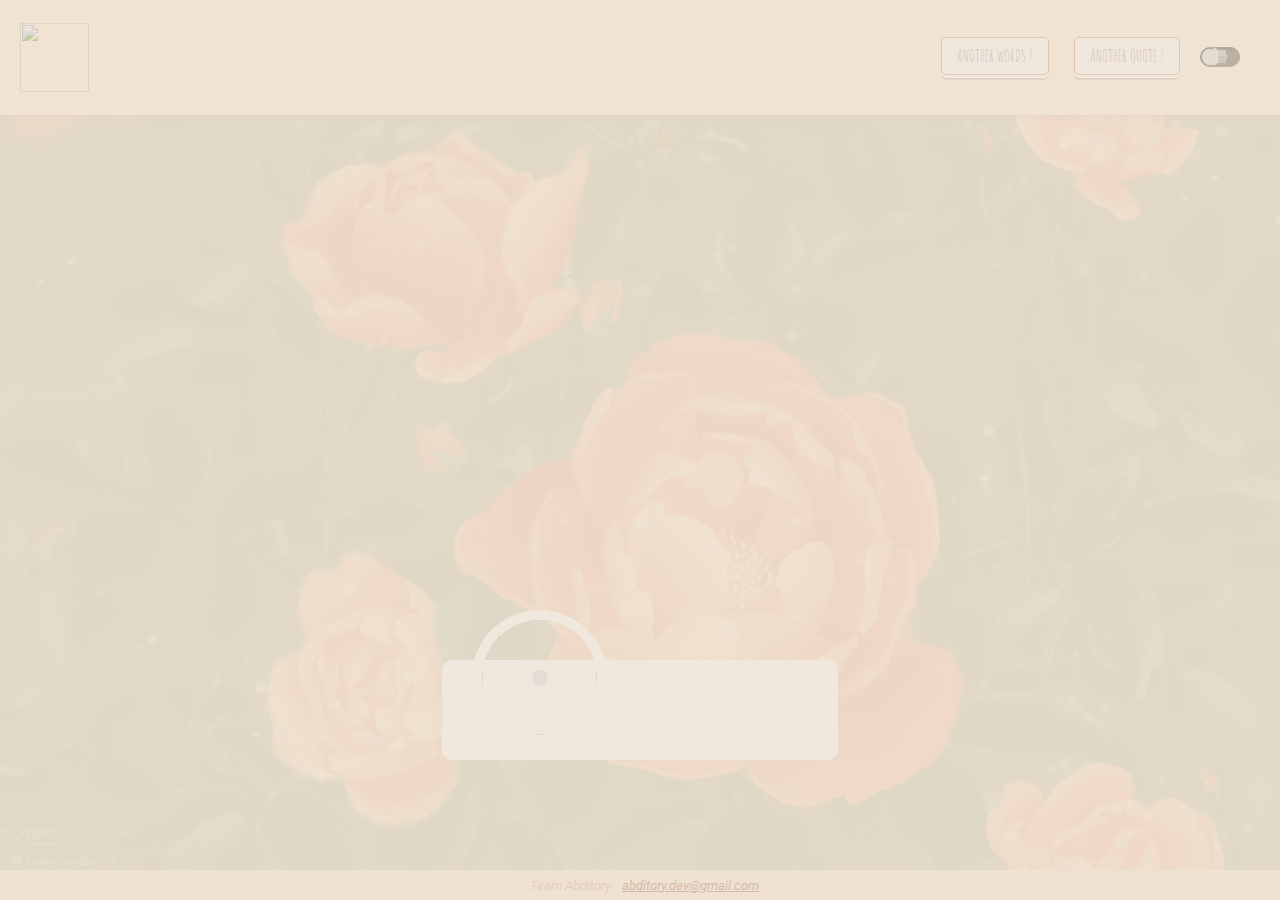
==== commit 643ea63a: "update footer" ====
--- a/index.html
+++ b/index.html
@@ -161,8 +161,8 @@
 
 		</div>
 		<div class="footer flex">
-				<span style="margin:0 10px" >Team Abditory</span>
-				<a style="margin:0 10px" href="mailto:hege@example.com">hege@example.com</a></p>
+				<span class="footer-creator" style="margin:0 10px" >Team Abditory</span>
+				<a class="footer-email" style="margin:0 1px" href="mailto:abditory.dev@gmail.com">abditory.dev@gmail.com</a></p>
 		</div>
 	</div>
 	<div class="wrapper-loading"></div>
--- a/demo.css
+++ b/demo.css
@@ -1,12 +1,12 @@
 body {
-	background: #EEE9D9;
+	background: #fdf5d5;
 	font-family: "Amatic SC";
   padding: 0 !important;
   margin:0 !important;
 }
 
 .header{
-    background-color: #ffe7dc;
+    background-color: #fff0dc;
     --box-shadow-color: #cfb6b6;
     box-shadow: 0 0 8px var(--box-shadow-color);
     padding: 20px 20px;
@@ -96,7 +96,7 @@
     width:100%;
     top:50%;
     left:50%;
-    transform: translate(-50%, -50%);
+    transform: translate(-50%, -70%);
     display:flex;
     justify-content: center;
     align-items: center;
@@ -454,11 +454,20 @@
 
 .footer{
   font-family: 'Roboto';
+  font-size: small;
   position: absolute;
   bottom:0;
   left:0;
   right:0;
-  background-color: #fff;
-  height:50px;
+  background-color: #ffefdc;
+  height:30px;
   text-align: center;
-}+}
+.footer-creator{
+color: #daa68e;
+font-style: italic;
+}
+.footer-email{
+  color: #9b664e;
+  font-style: italic;
+  }--- a/dark-theme.css
+++ b/dark-theme.css
@@ -4,6 +4,14 @@
   opacity: 0.35;
 }
 
+@media screen and (max-width:800px) {
+	.dark-theme .main:after{
+    background: url(mobile-bg-dark-mode.jpg) no-repeat center center;
+    background-size: cover;
+    opacity: 0.5;
+	}
+}
+
 body.dark-theme{
   background: #002c33;
 }
@@ -237,4 +245,23 @@
 
 .dark-theme .defination-text{
   color: #99a175 !important;
-}+}
+
+.dark-theme .footer{
+  font-family: 'Roboto';
+  position: absolute;
+  bottom:0;
+  left:0;
+  right:0;
+  background-color: rgb(2, 27, 31);
+  height:50px;
+  text-align: center;
+}
+.dark-theme .footer-creator{
+  color: #6eb4b9;
+  font-style: italic;
+  }
+.dark-theme .footer-email{
+    color: #78d0d3;
+    font-style: italic;
+    }--- a/music.css
+++ b/music.css
@@ -7,7 +7,7 @@
   position: absolute;
   bottom: 10%;
   left:50%;
-  transform: translate(-50%, 0);
+  transform: translate(-50%, -50%);
 }
 
 
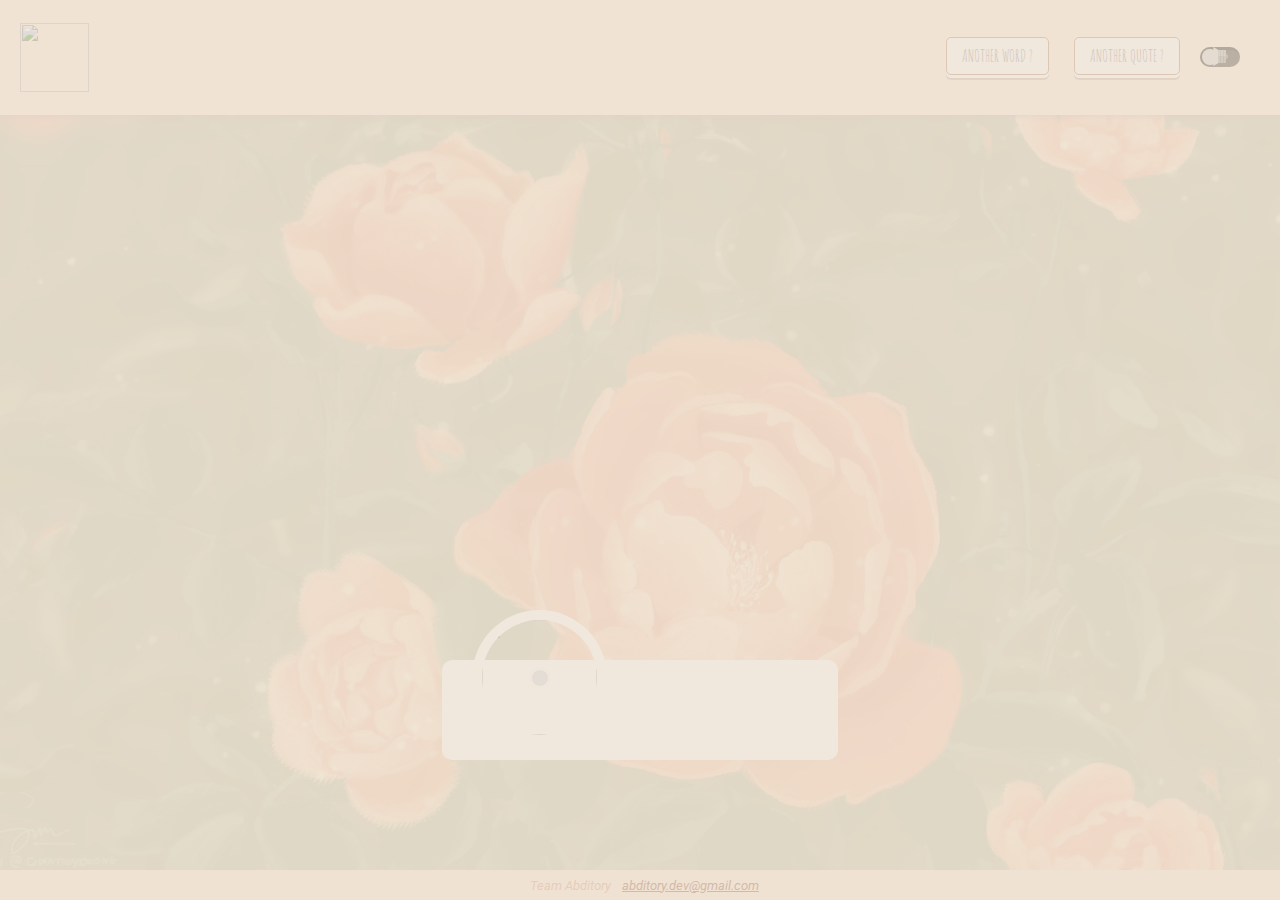
==== commit a04e1a57: "test" ====
--- a/index.html
+++ b/index.html
@@ -74,7 +74,7 @@
 				<div class="header-right flex">
 					<div class="another-word">
 						<a href="#" class="hand-draw-btn btn">
-							<span class="hand-draw-context">Another Words ?</span>
+							<span class="hand-draw-context">Another Word ?</span>
 						</a>
 					</div>
 					<div class="another-quote">
--- a/demo.css
+++ b/demo.css
@@ -96,7 +96,7 @@
     width:100%;
     top:50%;
     left:50%;
-    transform: translate(-50%, -70%);
+    transform: translate(-50%, -50%);
     display:flex;
     justify-content: center;
     align-items: center;
@@ -106,6 +106,9 @@
     font-size: 2.5rem;
     color: #A88453;
     text-align: center;
+    max-height: 250px;
+    display: block;
+    overflow: hidden;
  }
 
 
@@ -217,7 +220,7 @@
   }
 
   .wrapperPlayer{
-    bottom: 75px !important;
+    bottom: 30px !important;
   }
 
   .author-img{
